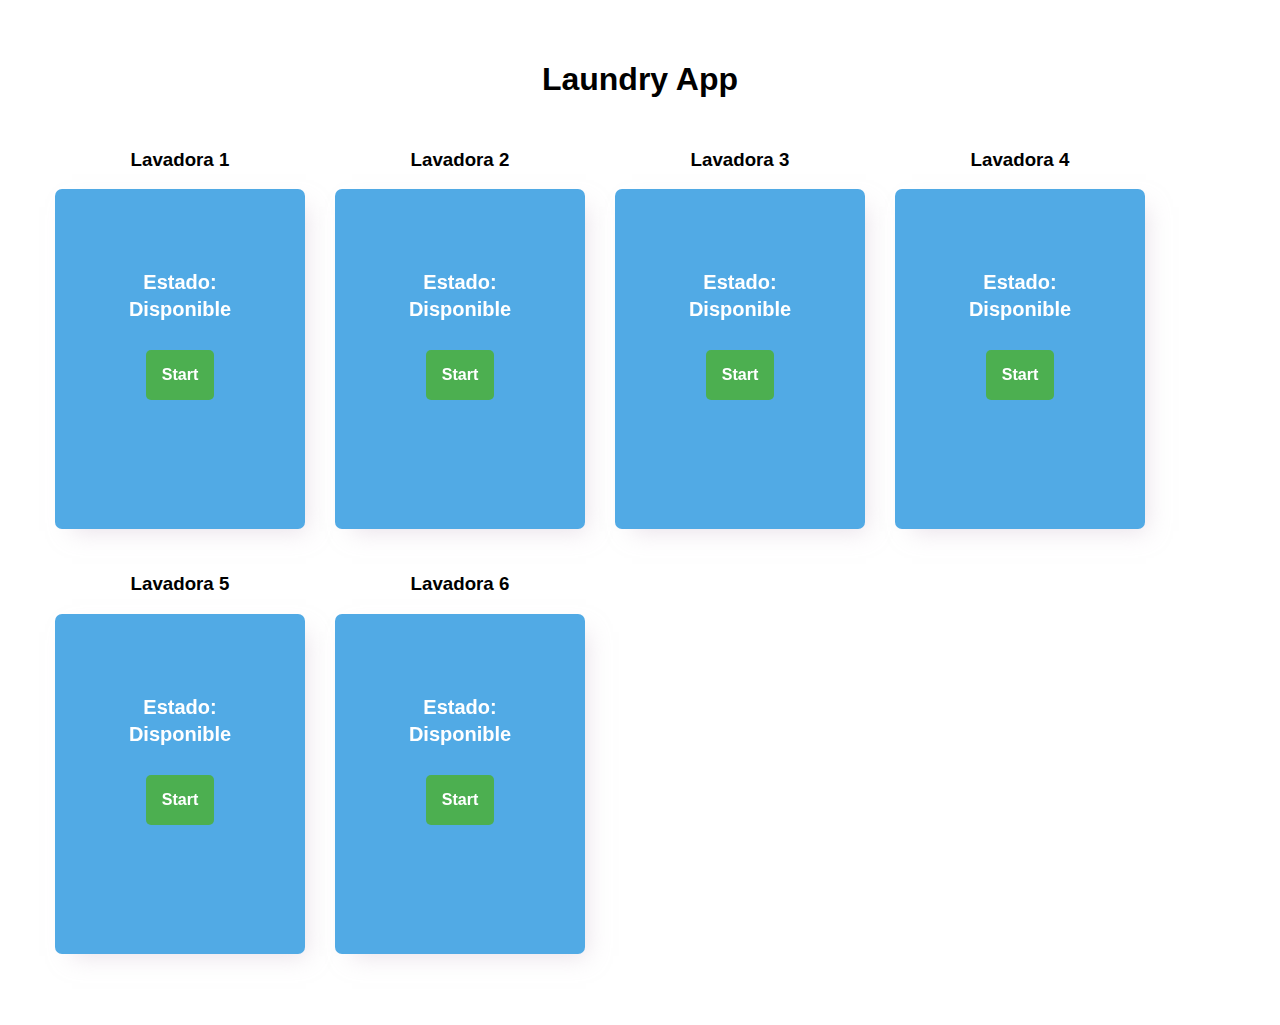
==== index3.html @ bfbe0686 "Co-authored-by: symmetriia <symmetriia@users.noreply.github.com>" ====
<!DOCTYPE html>
<html lang="en">
<head>
  <meta charset="UTF-8">
  <meta name="viewport" content="width=device-width, initial-scale=1.0">
  <meta http-equiv="X-UA-Compatible" content="ie=edge">
  <link href="https://fonts.googleapis.com/css?family=Open+Sans" rel="stylesheet">
  <link rel="stylesheet" href="styles.css">
  <title>Laundry!</title>
</head>
<body>
  <div class="container">
    <h1>Laundry App</h1>
    <ul id="machines" class="washer-list">
        <!-- Aquí se generarán las lavadoras dinámicamente -->
    </ul>

    <script>
        const machines = document.getElementById("machines");
        
        // Función para iniciar la lavadora
        function startMachine(machineId) {
            const machine = document.getElementById(machineId);
            const temperature = prompt("Selecciona la temperatura del agua: caliente, tibia o fría");
            
            if (temperature !== null) {
                machine.classList.add("occupied");
                machine.innerHTML = `<li><h3>Lavadora ${machineId}</h3><p class="washer">Temperatura: ${temperature} <br><br> Estado: Ocupada</p></li>`;
                
                // Iniciar el temporizador de 2 minutos
                setTimeout(() => {
                    machine.classList.remove("occupied");
                    machine.innerHTML = `<li><h3>Lavadora ${machineId}</h3><p class="washer">Estado: Disponible</p></li>`;
                }, 120000); // 120000 ms = 2 minutos
            }
        }
        
        // Generar las lavadoras
        for (let i = 1; i <= 6; i++) {
            const machine = document.createElement("div");
            machine.id = `machine${i}`;
            machine.className = "machine";
            machine.innerHTML = `<li><h3>Lavadora ${i}</h3><p class="washer">Estado: Disponible <br><br> <button onclick="startMachine('machine${i}')" class="dropbtn">Start</button></p></li>`;
            machines.appendChild(machine);
        }
    </script>
  </div>
</body>
</html>
---- styles.css ----
body {
    font-family: 'Montserrat', sans-serif;
    text-align: center;
  }
  
  ul {
    padding-left: 0;
    display: flex;
    flex-flow: row wrap;
  }
  
  li {
    list-style-type: none;
    padding: 10px 10px;
    transition: all 0.3s ease;
  }
  
  .container {
    max-width: 100%;
    padding: 2em;
  }
  
  .washer {
    display: block;
    width: 150px;
    height: 180px;
    padding: 80px 50px;
    background-color: #51aae5;
    border-radius: 7px;
    margin: 5px;
    text-align: center;
    line-height: 27px;
    cursor: pointer;
    position: relative;
    color: #fff;
    font-weight: 600;
    font-size: 20px;
    -webkit-box-shadow: 9px 10px 22px -8px rgba(209,193,209,.5);
    -moz-box-shadow: 9px 10px 22px -8px rgba(209,193,209,.5);
    box-shadow: 9px 10px 22px -8px rgba(209,193,209,.5);
    will-change: transform;
  }
  
  li:hover{
    transform: scale(1.025);
  }
  
  
  .flip-enter-active {
    transition: all 0.4s ease;
  }
  
  .flip-leave-active {
    display: none;
  }
  
  .flip-enter, .flip-leave {
    transform: rotateY(180deg);
    opacity: 0;
  
  }

  .flashcard-form{
    position: relative;
  }
  
  
  label{
    font-weight: 400;
    color: #333;
    margin-right: 10px;
  }
  
  input{
    border-radius: 5px;
    border: 2px solid #eaeaea;
    padding: 10px;
    outline: none;
  }
  
  button{
    border-radius: 5px;
    border: 1px solid #87cb84;
    background-color: #87cb84;
    padding: 8px 15px;
    outline: none;
    font-size: 14px;
    font-weight: 700;
    color: #fff;
    cursor: pointer;
    transition: all 0.3s ease;
  }
  
  button:hover{
    background-color: #70a66f;
  }

  .dropbtn {
    background-color: #4CAF50;
    color: white;
    padding: 16px;
    font-size: 16px;
    border: none;
    cursor: pointer;
  }
  
  .dropbtn:hover, .dropbtn:focus {
    background-color: #3e8e41;
  }
  
  .dropdown {
    position: relative;
    display: inline-block;
  }
  
  .dropdown-content {
    display: none;
    position: absolute;
    background-color: #f9f9f9;
    min-width: 160px;
    overflow: auto;
    box-shadow: 0px 8px 16px 0px rgba(0,0,0,0.2);
  }
  
  .dropdown-content a {
    color: black;
    padding: 12px 16px;
    text-decoration: none;
    display: block;
  }
  
  .dropdown-content a:hover {background-color: #f1f1f1}
  
  .show {display:block;}


  .base-timer {
    position: relative;
    width: 100px;
    height: 100px;
  }
  
  .base-timer__svg {
    transform: scaleX(-1);
  }
  
  .base-timer__circle {
    fill: none;
    stroke: none;
  }
  
  .base-timer__path-elapsed {
    stroke-width: 7px;
    stroke: grey;
  }
  
  .base-timer__path-remaining {
    stroke-width: 7px;
    stroke-linecap: round;
    transform: rotate(90deg);
    transform-origin: center;
    transition: 1s linear all;
    fill-rule: nonzero;
    stroke: currentColor;
  }
  
  .base-timer__path-remaining.blue {
    color: rgb(136, 194, 241);
  }
  
  .base-timer__path-remaining.orange {
    color: orange;
  }
  
  .base-timer__path-remaining.red {
    color: red;
  }
  
  .base-timer__label {
    position: absolute;
    width: 100px;
    height: 100px;
    top: 0;
    display: flex;
    align-items: center;
    justify-content: center;
    font-size: 20px;
  }
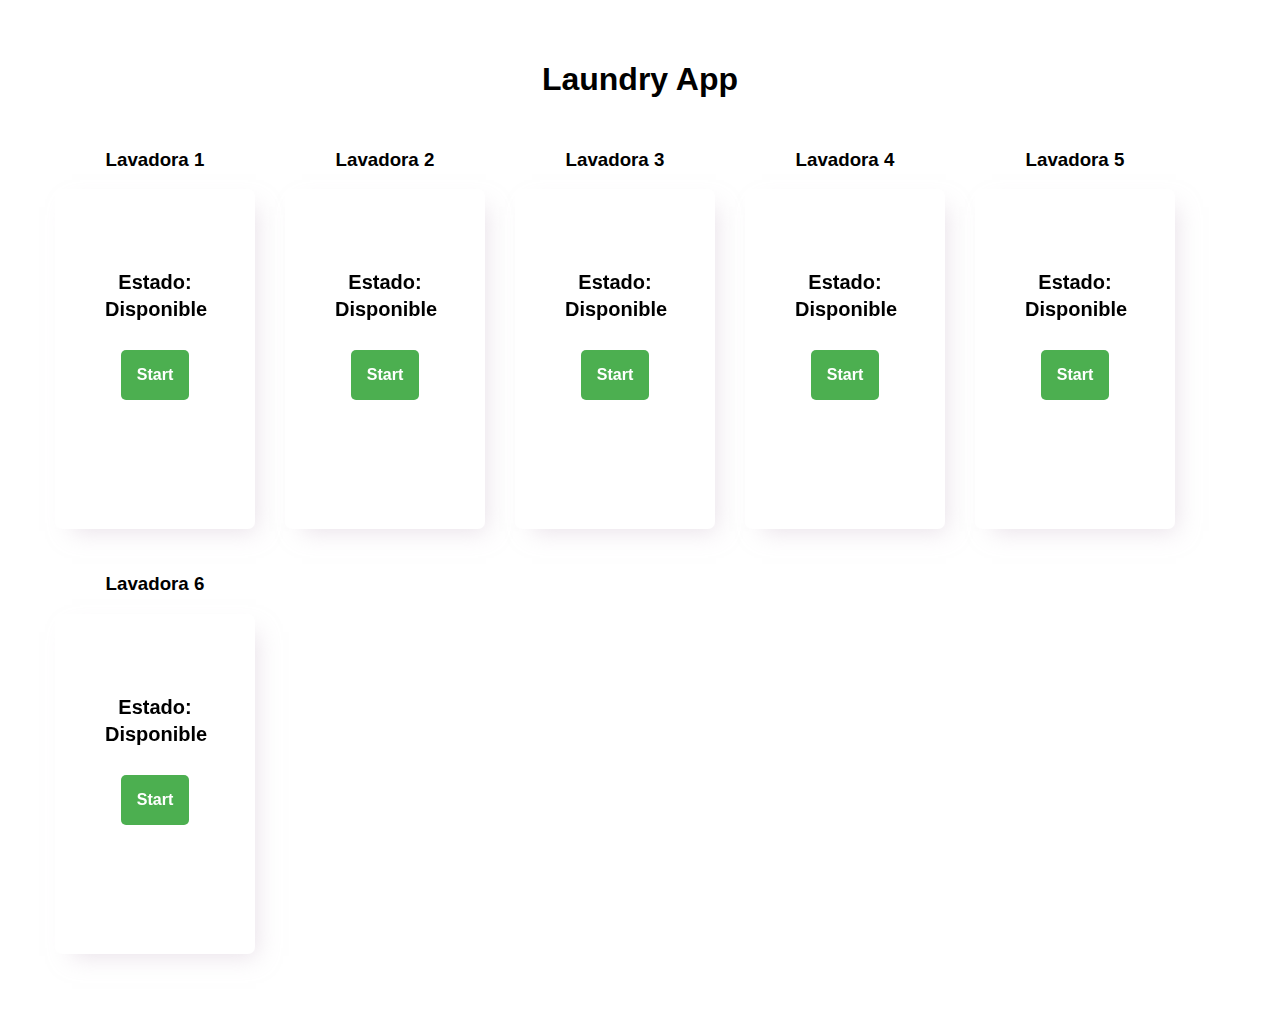
==== commit bc60e9f5: "Pending changes exported from your codespace" ====
--- a/index3.html
+++ b/index3.html
@@ -18,10 +18,11 @@
     <script>
         const machines = document.getElementById("machines");
         
-        // Función para iniciar la lavadora
+        // Function to start washing machine
         function startMachine(machineId) {
             const machine = document.getElementById(machineId);
-            const temperature = prompt("Selecciona la temperatura del agua: caliente, tibia o fría");
+            const temperature = prompt("Select Temperature: ");
+            const cycle = prompt("Select cycle: ");
             
             if (temperature !== null) {
                 machine.classList.add("occupied");
@@ -30,7 +31,7 @@
                 // Iniciar el temporizador de 2 minutos
                 setTimeout(() => {
                     machine.classList.remove("occupied");
-                    machine.innerHTML = `<li><h3>Lavadora ${machineId}</h3><p class="washer">Estado: Disponible</p></li>`;
+                    machine.innerHTML = `<li><h3>Lavadora ${machineId}</h3><p class="washer">Estado: Disponible <br><br> <button onclick="startMachine('machine${i}')" class="dropbtn">Start</button></p></li>`;
                 }, 120000); // 120000 ms = 2 minutos
             }
         }
--- a/styles.css
+++ b/styles.css
@@ -22,17 +22,17 @@
   
   .washer {
     display: block;
-    width: 150px;
+    width: 100px;
     height: 180px;
     padding: 80px 50px;
-    background-color: #51aae5;
+    background-color: #FFFFFF;
     border-radius: 7px;
     margin: 5px;
     text-align: center;
     line-height: 27px;
     cursor: pointer;
     position: relative;
-    color: #fff;
+    color: #000000;
     font-weight: 600;
     font-size: 20px;
     -webkit-box-shadow: 9px 10px 22px -8px rgba(209,193,209,.5);
@@ -73,7 +73,7 @@
   
   input{
     border-radius: 5px;
-    border: 2px solid #eaeaea;
+    border: 2px solid #000000;
     padding: 10px;
     outline: none;
   }
